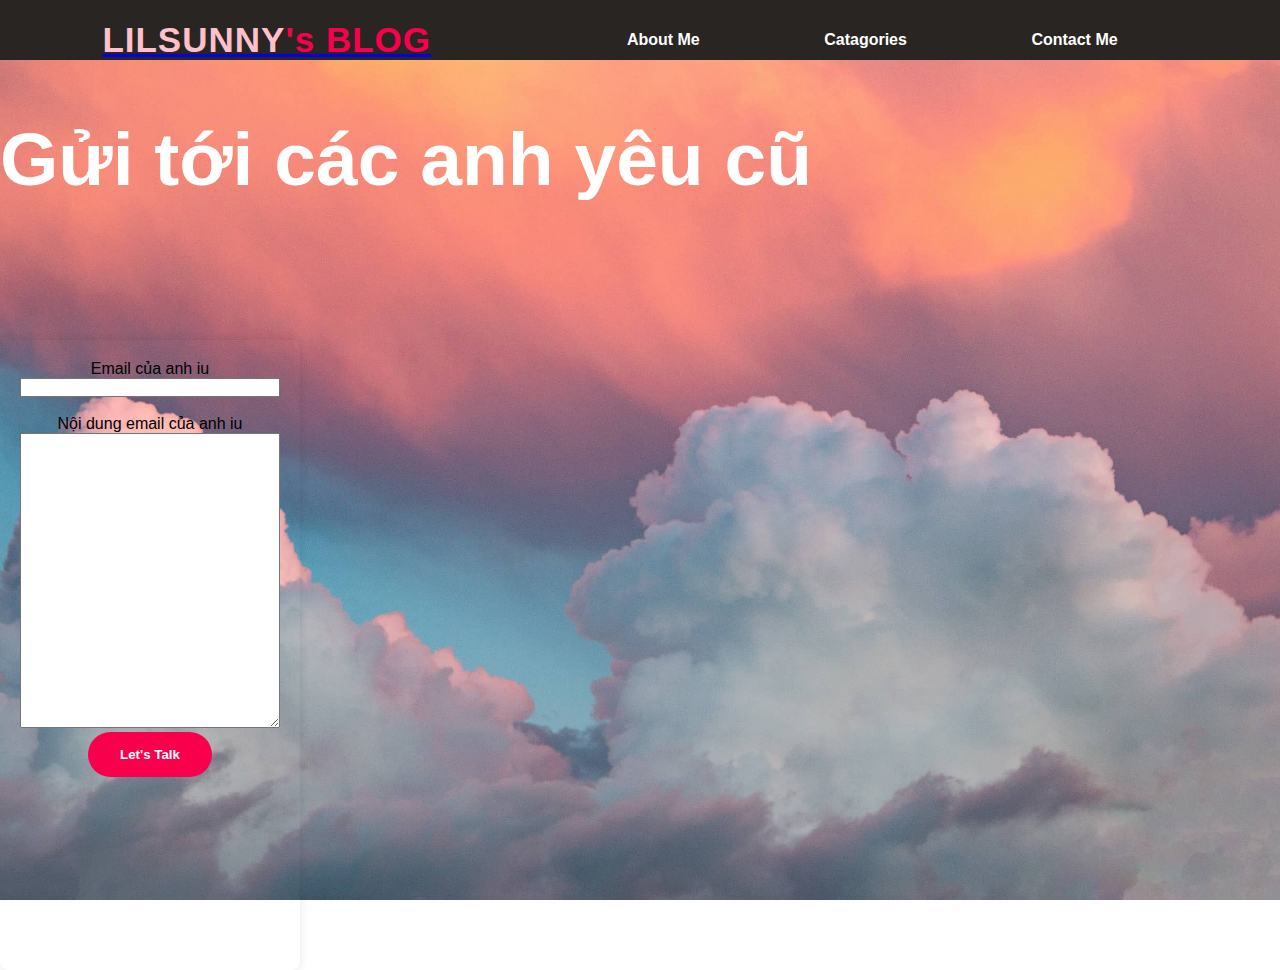
==== About me.html @ 8079ff2a "d" ====
<!DOCTYPE html>
<html>
<head>
    <title>Talk to me</title>
    <link rel="stylesheet" type="text/css" href="style.css">
</head>
<body>
	<!----hero Section start---->

	<div class="hero">	
        <nav>
        <a href="index.html">
                <h2 class="logo" style="text-decoration: none;">LILSUNNY<span>'s BLOG</span></h2>
        </a>
    <ul>
        <li><a href="index.html">About Me</a></li>
        <li><a href="index.html">Catagories</a></li>
        <li><a href="index.html">Contact Me</a></li>
    </ul>
       
        </nav>			

<br>
<br>

    <h1>Gửi tới các anh yêu cũ</h1>
    <br>
    <form method="post" enctype="text/plain">
        <label for="email">Email của anh iu</label>
        <br>
        <input type="text" id="email" name="email" required style="width: 100%; justify-content: center;">
        <br>
        <br>
        <label for="message">Nội dung email của anh iu</label>
        <br>
        <textarea id="message" name="message"style="width: 100%; height: 50%;"></textarea>
        <br>
        <button type="button" id="myButton" onclick="showSuccessMessage">Let's Talk</button>
    </form>
    <p id="successMessage" style="display: none;">Email gửi thành công. Mãi iu anh Bình &lt;3 !!!</p>

    <script>
        function showSuccessMessage() {
            // Hiển thị thông báo thành công
            var successMessage = document.getElementById("successMessage").textContent;
            alert(successMessage);
        }
    </script>
</body>
</html>
---- style.css ----
*{
	padding: 0;
	margin: 0;
	font-family:'Josefin Sans', sans-serif;
	box-sizing: border-box;
}
.hero{
	height: 100vh;
	width: 100%;
	background-image:url(Photos/cloud.jpg);
	background-size:cover;
	background-position:center;
}
#im1{
           z-index:1;
           position:absolute;
           left:850px;
           width:450px;
           height:450px;
           top:160px;
}
nav{
	display: flex;
	align-items:center;
	background-image:url(Photos/black.png);
	background-position:center;
        justify-content: space-between;
	padding-top: 20px;
	padding-left: 8%;
	padding-right: 8%;
}

.logo{
	color:pink;
	font-size: 35px;
	letter-spacing: 1px;
	cursor: pointer;
}
span{	color:#f9004d;
}
nav ul li{
	list-style-type: none;
	display: inline-block;
        padding: 10px 60px;
        padding-top: 10px;
}
nav ul li a{
	color: white;
	text-decoration: none;
	font-weight: bold;
	text-transform: capitalize;
        padding-top: 30px;
}
nav ul li a:hover{
	color: #f9004d;
	transition: .4s;
}
.btn{
	background-color:#f9004d;
	color: white;
	text-decoration: none;
	border: 2px solid transparent;
	font-weight: bold;
	padding: 10px 25px;
	border-radius: 30px;
	transition: transform .4s; 
}
.btn:hover{
	transform: scale(1.2);
}
.content{
	position: absolute;
	top: 50%;
	left:8%;
	transform: translateY(-50%);
}
.content img{
        align:left;
        height: auto;
	width: 200px;
        text-color:balck;
}

h1{
	color: white;
	margin: 20px 0px 20px;
	font-size: 75px;
}
h3{
	color: white;
	font-size: 25px;
	margin-bottom: 50px;
}
h4{
	color: white;
	letter-spacing: 2px;
	font-size: 25px;
}
.newslatter form{
	width: 380px;
	max-width: 100%;
	position: relative;
}
.newslatter form input:first-child{
	display: inline-block;
	width: 100%;
	padding: 14px 130px 14px 15px;
	border: 2px solid #f9004d;
	outline: none;
	border-radius: 30px;
}
.newslatter form input:last-child{
	position: absolute;
	display: inline-block;
	outline: none;
	border: none;
	padding: 10px 30px;
	border-radius: 30px;
	background-color:#f9004d;
	color: white;
	box-shadow: 0px 0px 5px #000, 0px 0px 15px #858585;
	top: 6px;
	right: 6px; 
}

.about{
	width: 100%;
	padding: 100px 0px;
	background-color:lightpink;
}
.about img{
	height: auto;
	width: 500px;
        text-color:balck;
}
.about-text{
	width: 550px;
}
.main{
	width: 1130px;
	max-width: 95%;
	margin: 0 auto;
	display: flex;
	align-items: center;
	justify-content: space-around;
}
.about-text h2{
	color: white;
	font-size: 75px;
	text-transform: capitalize;
	margin-bottom: 20px;
}
.about-text h5{
	color: white;
	letter-spacing: 2px;
	font-size: 22px;
	margin-bottom: 25px;
	text-transform: capitalize;
}
.about-text p{
	color: #fcfc;
	letter-spacing: 1px;
	line-height: 28px;
	font-size: 18px;
	margin-bottom: 45px;
}
button{
	background-color:#f9004d;
	color: white;
	text-decoration: none;
	border: 2px solid transparent;
	font-weight: bold;
	padding: 13px 30px;
	border-radius: 30px;
	transition: .4s; 
}
button:hover{
	background-color: transparent;
	border: 2px solid #f9004d;
	cursor: pointer;
}

.cata{
	background: #f5f5dc;
	width: 100%;
	padding: 100px 0px;
}
.title h2{
	color: #4b7aaf;
	font-size: 75px;
	width: 1130px;
	margin: 30px auto;
	text-align: center;
}
.box{
	display: flex;
	justify-content: center;
	align-items: center;
	min-height: 400px;
}
.card{
	height: 365px;
	width: 335px;
	padding: 20px 35px;
	background: #191919;
	border-radius: 20px;
	margin: 15px;
	position: relative;
	overflow: hidden;
	text-align: center;
}
.card i{
	font-size: 50px;
	display: block;
	text-align: center;
	margin: 25px 0px;
	color: #f9004d;

}
.card img{
        height: auto;
	width: 80px;
        text-color:balck;
}
#mo{
        height: 80%;
	width: 250px; 
}

.h51{
	color: white;
	font-size: 23px;
	margin-bottom: 30px;
}

h5{
	color: white;
	font-size: 23px;
	margin-bottom: 15px;
}
.pra p{
	color: #fcfc;
	font-size: 16px;
	line-height: 27px;
	margin-bottom: 25px;
}
.pra1 p{
	color: #fcfc;
	font-size: 16px;
	line-height: 27px;
	margin-bottom: 15px;
}
.card .button{
	background-color:#f9004d;
	color: white;
	text-decoration: none;
	border: 2px solid transparent;
	font-weight: bold;
	padding: 9px 22px;
	border-radius: 30px;
	transition: .4s; 
}
.card .button:hover{
	background-color: transparent;
	border: 2px solid #f9004d;
	cursor: pointer;
}
.contact-me{
	width: 100%;
	height: 290px;
	background: #93b7e1;
	display: flex;
	align-items: center;
	flex-direction: column;
	justify-content: center;
}
.contact-me p{
	color: white;
	font-size: 30px;
	font-weight: bold;
	margin-bottom: 25px;
}
.contact-me .button-two{
	background-color:#f9004d;
	color: white;
	text-decoration: none;
	border: 2px solid transparent;
	font-weight: bold;
	padding: 13px 30px;
	border-radius: 30px;
	transition: .4s; 
}
.contact-me .button-two:hover{
	background-color: transparent;
	border: 2px solid #f9004d;
	cursor: pointer;
}
footer{
	position: relative;
	width: 100%;
	height: 400px;
	background:#fff082;
	display: flex;
	flex-direction: column;
	align-items: center;
	justify-content: center;
}
footer p:nth-child(1){
	font-size: 30px;
	color: white;
	margin-bottom: 20px;
	font-weight: bold;
}
footer p:nth-child(2){
	color:#f9004d;
	font-size: 17px;
	width: 500px;
	text-align: center;
	line-height: 26px;
}
.social{
	display: flex;
}
.social a{
	width: 45px;
	height: 45px;
	display: flex;
	align-items: center;
	justify-content: center;
	background:  #f9004d;
	border-radius: 50%;
	margin: 22px 10px;
	color: white;
	text-decoration: none;
	font-size: 20px;
}
.social a:hover{
	transform: scale(1.3);
	transition: .3s;
}
.end{
	position: absolute;
	color:#f9004d;
	bottom: 35px;
	font-size: 14px; 
}

form {
    margin-top: 100px;
    background-color: rgba(0, 0, 0, 0); /* Nền trong suốt */
    justify-content: center; /* Canh lề ngang giữa màn hình */
    align-items: center; /* Canh lề dọc giữa màn hình */
    height: 70vh; /* Chiều cao 100% của viewport */
    text-align: center; /* Canh giữa nội dung của form */
    padding: 20px; /* Khoảng cách bên trong form */
    border-radius: 8px; /* Đường viền cong của form */
    box-shadow: 0 0 10px rgba(0, 0, 0, 0.1); /* Hiệu ứng bóng đổ */
    width: 300px; /* Độ rộng của form */
    
    button{
      background-color:#f9004d;
      color: white;
      text-decoration: none;
      border: 2px solid transparent;
      font-weight: bold;
      padding: 13px 30px;
      border-radius: 30px;
      transition: .4s; 
    }
    button:hover{
      background-color: transparent;
      border: 2px solid #f9004d;
      cursor: pointer;
    }
  }
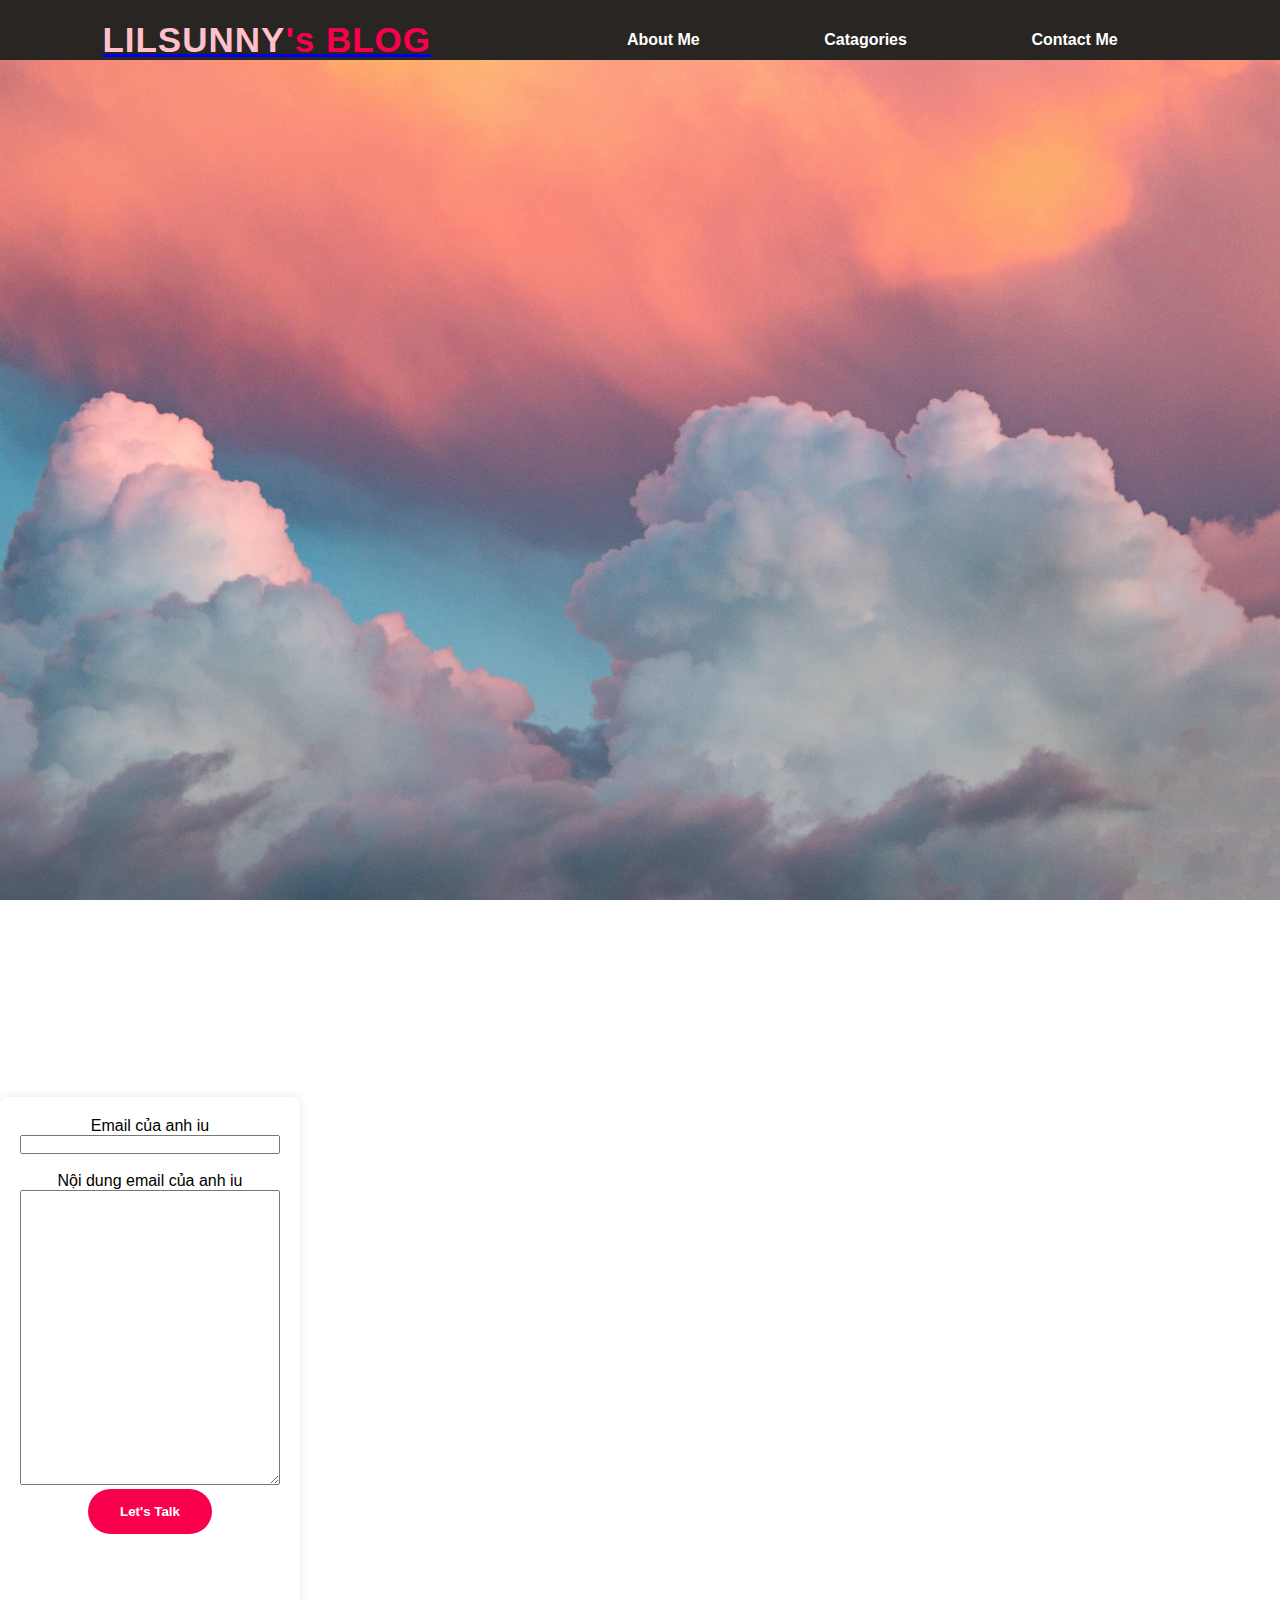
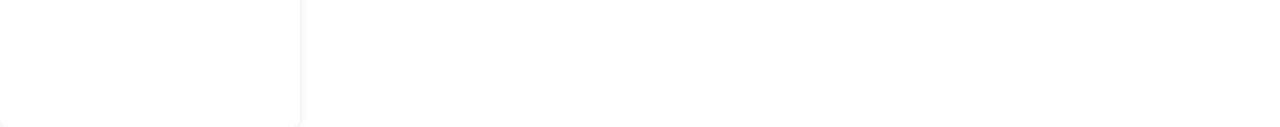
==== commit 7ef9483f: "update about" ====
--- a/About me.html
+++ b/About me.html
@@ -22,8 +22,9 @@
 
 <br>
 <br>
+    </div>
 
-    <h1>Gửi tới các anh yêu cũ</h1>
+    <h3 style="text-align: center;">Gửi tới các anh yêu cũ</h3>
     <br>
     <form method="post" enctype="text/plain">
         <label for="email">Email của anh iu</label>
@@ -35,16 +36,14 @@
         <br>
         <textarea id="message" name="message"style="width: 100%; height: 50%;"></textarea>
         <br>
-        <button type="button" id="myButton" onclick="showSuccessMessage">Let's Talk</button>
+        <button type="button" onclick="showSuccessMessage()">Let's Talk</button>
     </form>
-    <p id="successMessage" style="display: none;">Email gửi thành công. Mãi iu anh Bình &lt;3 !!!</p>
 
     <script>
         function showSuccessMessage() {
             // Hiển thị thông báo thành công
-            var successMessage = document.getElementById("successMessage").textContent;
-            alert(successMessage);
-        }
+            alert("Email gửi thành công. Mãi iu anh Bình &lt;3 !!!");
+        };
     </script>
 </body>
 </html>
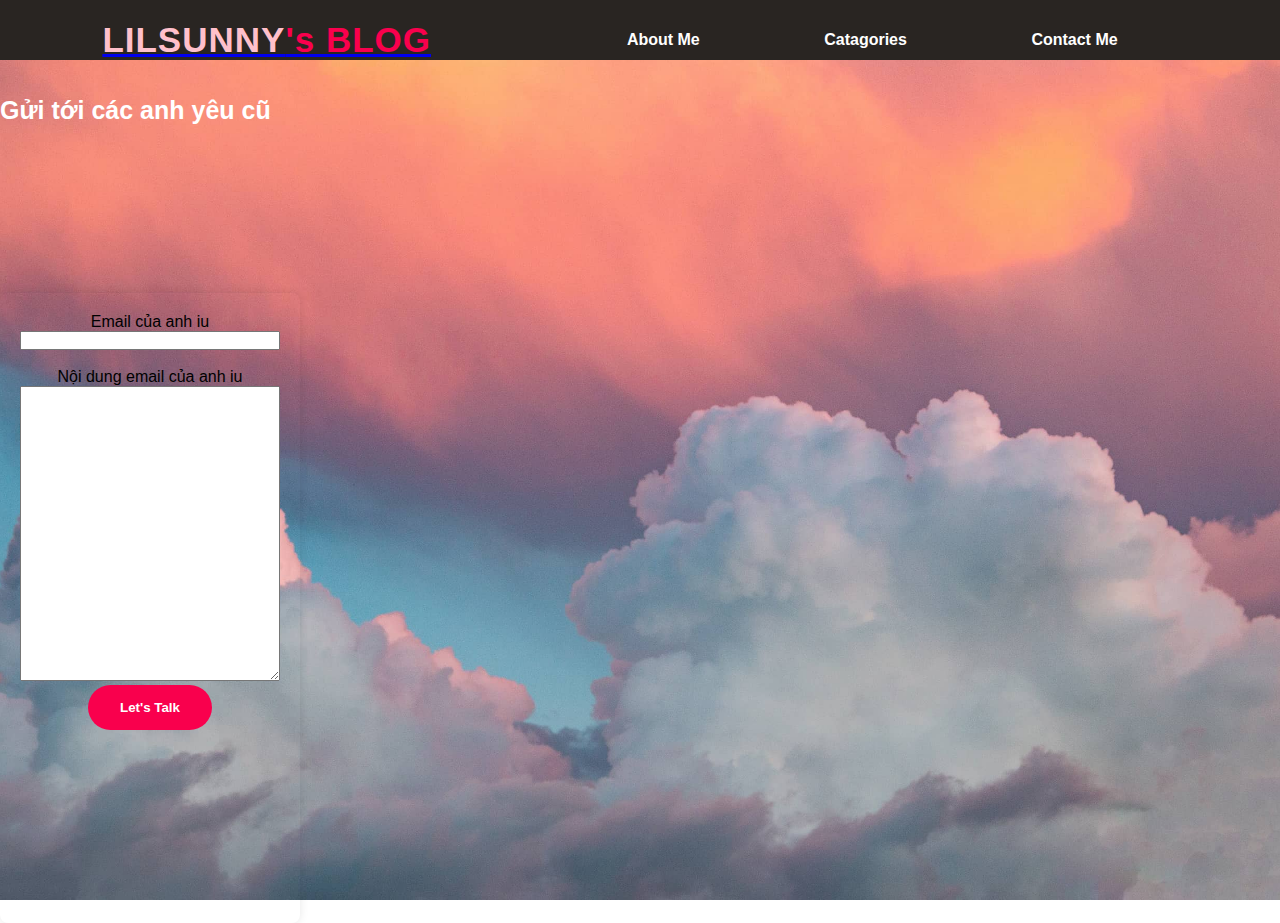
==== commit e0b3d685: "d" ====
--- a/About me.html
+++ b/About me.html
@@ -22,9 +22,9 @@
 
 <br>
 <br>
-    </div>
 
-    <h3 style="text-align: center;">Gửi tới các anh yêu cũ</h3>
+
+    <h3 >Gửi tới các anh yêu cũ</h3>
     <br>
     <form method="post" enctype="text/plain">
         <label for="email">Email của anh iu</label>
@@ -36,9 +36,9 @@
         <br>
         <textarea id="message" name="message"style="width: 100%; height: 50%;"></textarea>
         <br>
-        <button type="button" onclick="showSuccessMessage()">Let's Talk</button>
+        <button type="button" id="talk" onclick="showSuccessMessage()">Let's Talk</button>
     </form>
-
+</div>
     <script>
         function showSuccessMessage() {
             // Hiển thị thông báo thành công
--- a/style.css
+++ b/style.css
@@ -356,20 +356,15 @@
     border-radius: 8px; /* Đường viền cong của form */
     box-shadow: 0 0 10px rgba(0, 0, 0, 0.1); /* Hiệu ứng bóng đổ */
     width: 300px; /* Độ rộng của form */
-    
-    button{
-      background-color:#f9004d;
-      color: white;
-      text-decoration: none;
-      border: 2px solid transparent;
-      font-weight: bold;
-      padding: 13px 30px;
-      border-radius: 30px;
-      transition: .4s; 
-    }
-    button:hover{
-      background-color: transparent;
-      border: 2px solid #f9004d;
-      cursor: pointer;
-    }
-  }+
+	#talk{
+		background-color:#f9004d;
+		color: white;
+		text-decoration: none;
+		border: 2px solid transparent;
+		font-weight: bold;
+		padding: 13px 30px;
+		border-radius: 30px;
+		transition: .4s; 
+	  }
+}
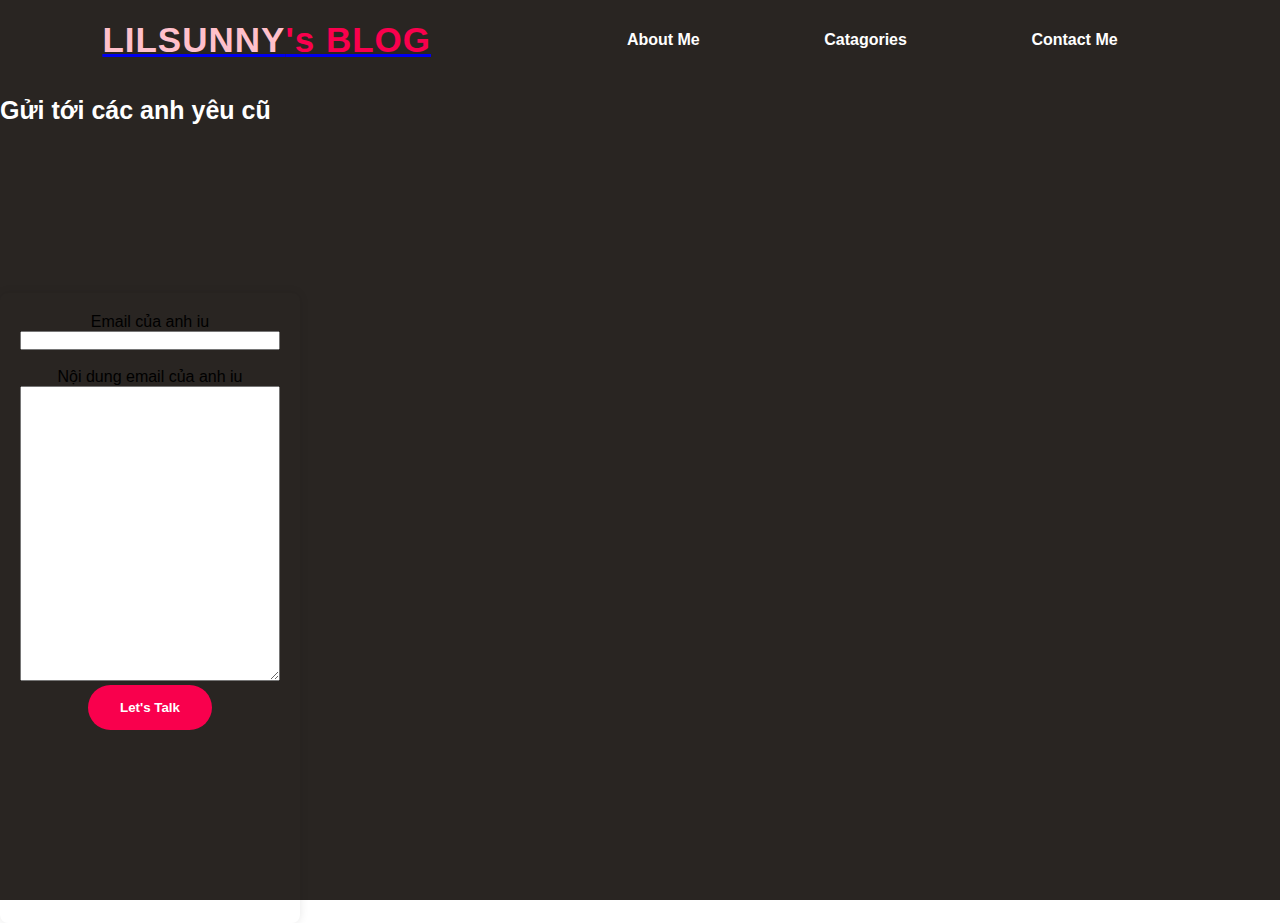
==== commit e1984f14: "test" ====
--- a/About me.html
+++ b/About me.html
@@ -7,7 +7,7 @@
 <body>
 	<!----hero Section start---->
 
-	<div class="hero">	
+	<div class="hero" style="background-image:url(Photos/black.png); ">	
         <nav>
         <a href="index.html">
                 <h2 class="logo" style="text-decoration: none;">LILSUNNY<span>'s BLOG</span></h2>
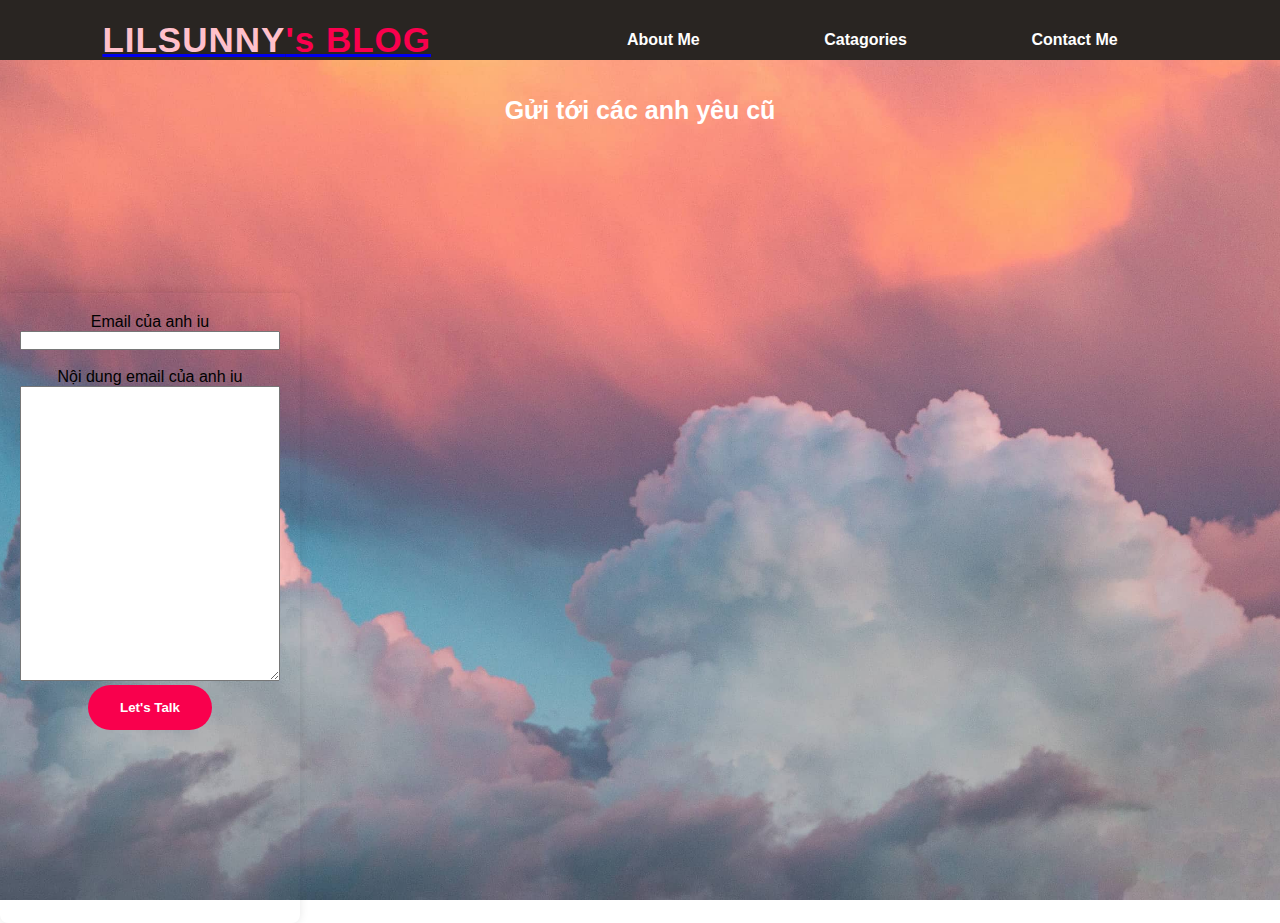
==== commit 37e214bf: "dd" ====
--- a/About me.html
+++ b/About me.html
@@ -7,10 +7,10 @@
 <body>
 	<!----hero Section start---->
 
-	<div class="hero" style="background-image:url(Photos/black.png); ">	
+	<div class="hero">	
         <nav>
         <a href="index.html">
-                <h2 class="logo" style="text-decoration: none;">LILSUNNY<span>'s BLOG</span></h2>
+                <h2 class="logo">LILSUNNY<span>'s BLOG</span></h2>
         </a>
     <ul>
         <li><a href="index.html">About Me</a></li>
@@ -24,9 +24,9 @@
 <br>
 
 
-    <h3 >Gửi tới các anh yêu cũ</h3>
+    <h3 style="text-align: center;">Gửi tới các anh yêu cũ</h3>
     <br>
-    <form method="post" enctype="text/plain">
+    <form method="post" enctype="text/plain" style="align-self: center;">
         <label for="email">Email của anh iu</label>
         <br>
         <input type="text" id="email" name="email" required style="width: 100%; justify-content: center;">
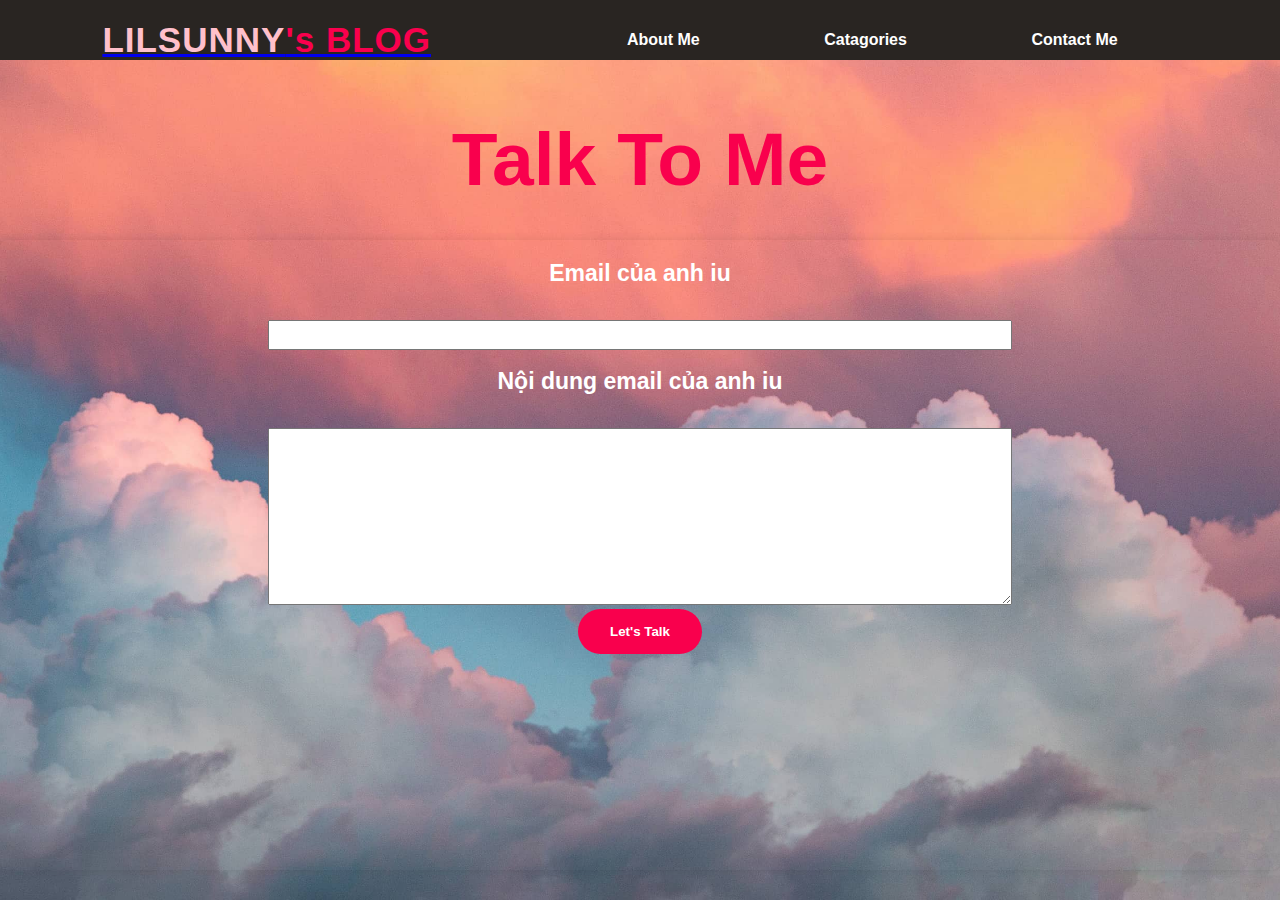
==== commit e78f095e: "comit" ====
--- a/About me.html
+++ b/About me.html
@@ -24,17 +24,17 @@
 <br>
 
 
-    <h3 style="text-align: center;">Gửi tới các anh yêu cũ</h3>
+    <h1 style="text-align: center; color: #f9004d;">Talk To Me</h3>
     <br>
     <form method="post" enctype="text/plain" style="align-self: center;">
-        <label for="email">Email của anh iu</label>
+        <h5 for="email">Email của anh iu</h5>
         <br>
-        <input type="text" id="email" name="email" required style="width: 100%; justify-content: center;">
+        <input type="text" id="email" name="email" required style="width: 60%;height: 30px;">
         <br>
         <br>
-        <label for="message">Nội dung email của anh iu</label>
+        <h5 for="message">Nội dung email của anh iu</h5>
         <br>
-        <textarea id="message" name="message"style="width: 100%; height: 50%;"></textarea>
+        <textarea id="message" name="message"style="width: 60%; height: 30%;"></textarea>
         <br>
         <button type="button" id="talk" onclick="showSuccessMessage()">Let's Talk</button>
     </form>
--- a/style.css
+++ b/style.css
@@ -346,7 +346,6 @@
 }
 
 form {
-    margin-top: 100px;
     background-color: rgba(0, 0, 0, 0); /* Nền trong suốt */
     justify-content: center; /* Canh lề ngang giữa màn hình */
     align-items: center; /* Canh lề dọc giữa màn hình */
@@ -355,7 +354,6 @@
     padding: 20px; /* Khoảng cách bên trong form */
     border-radius: 8px; /* Đường viền cong của form */
     box-shadow: 0 0 10px rgba(0, 0, 0, 0.1); /* Hiệu ứng bóng đổ */
-    width: 300px; /* Độ rộng của form */
 
 	#talk{
 		background-color:#f9004d;
